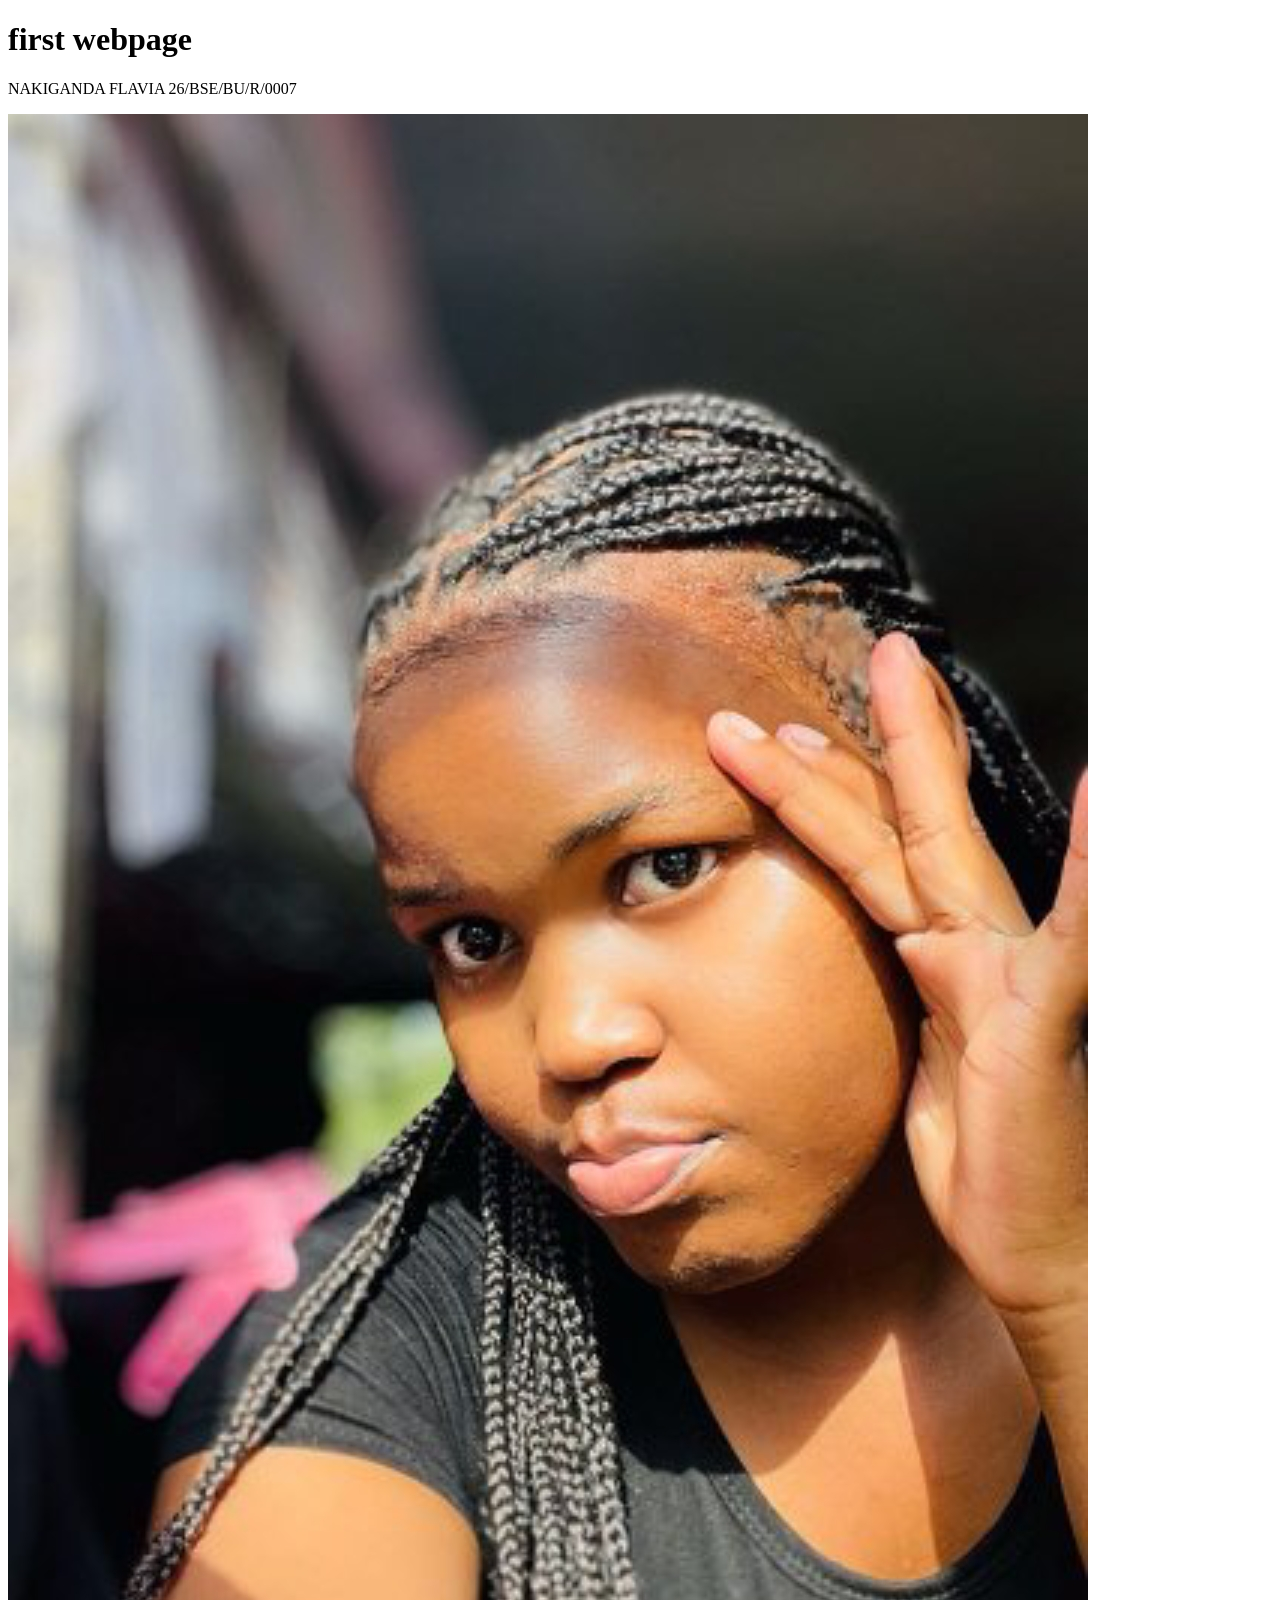
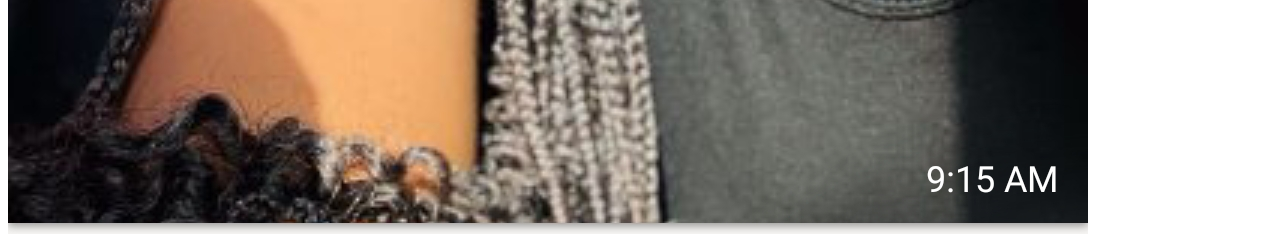
==== index.html @ 423d796c "Create index.html" ====
<!DOCTYPE html>
<html lang="en">
<head>
    <meta charset="UTF-8">
    <meta name="viewport" content="width=device-width, initial-scale=1.0">
    <title>This is my first webpage</title>
</head>
<body>
    <h1>first webpage</h1>
    <p>NAKIGANDA FLAVIA 26/BSE/BU/R/0007</p>
    <img src="Screenshot_20260908-115957.jpg"
    
</body>
</html>
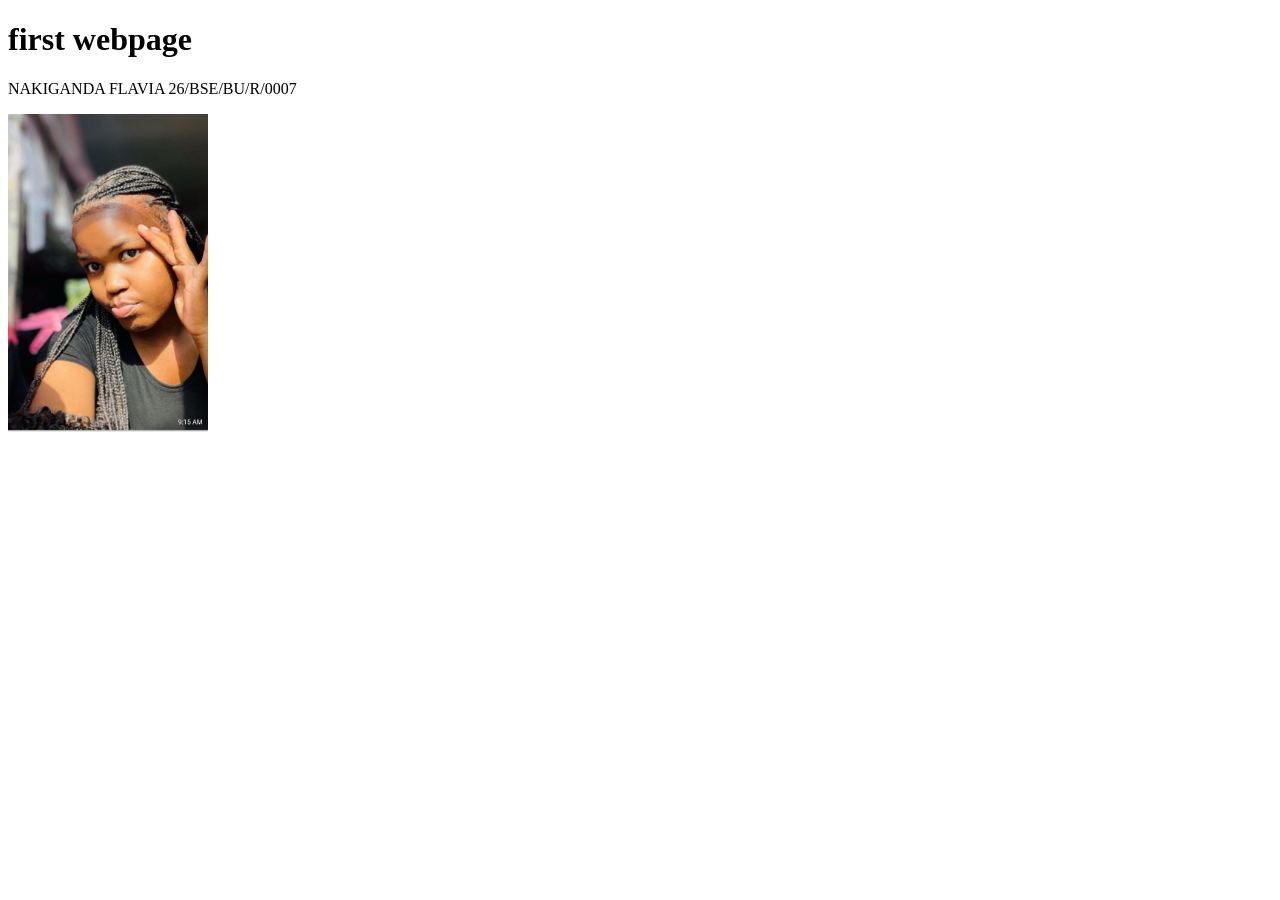
==== commit 5aef1d13: "Update index.html" ====
--- a/index.html
+++ b/index.html
@@ -8,7 +8,7 @@
 <body>
     <h1>first webpage</h1>
     <p>NAKIGANDA FLAVIA 26/BSE/BU/R/0007</p>
-    <img src="Screenshot_20260908-115957.jpg"
+    <img src="Screenshot_20260908-115957.jpg" width="200" length="200">
     
 </body>
 </html>
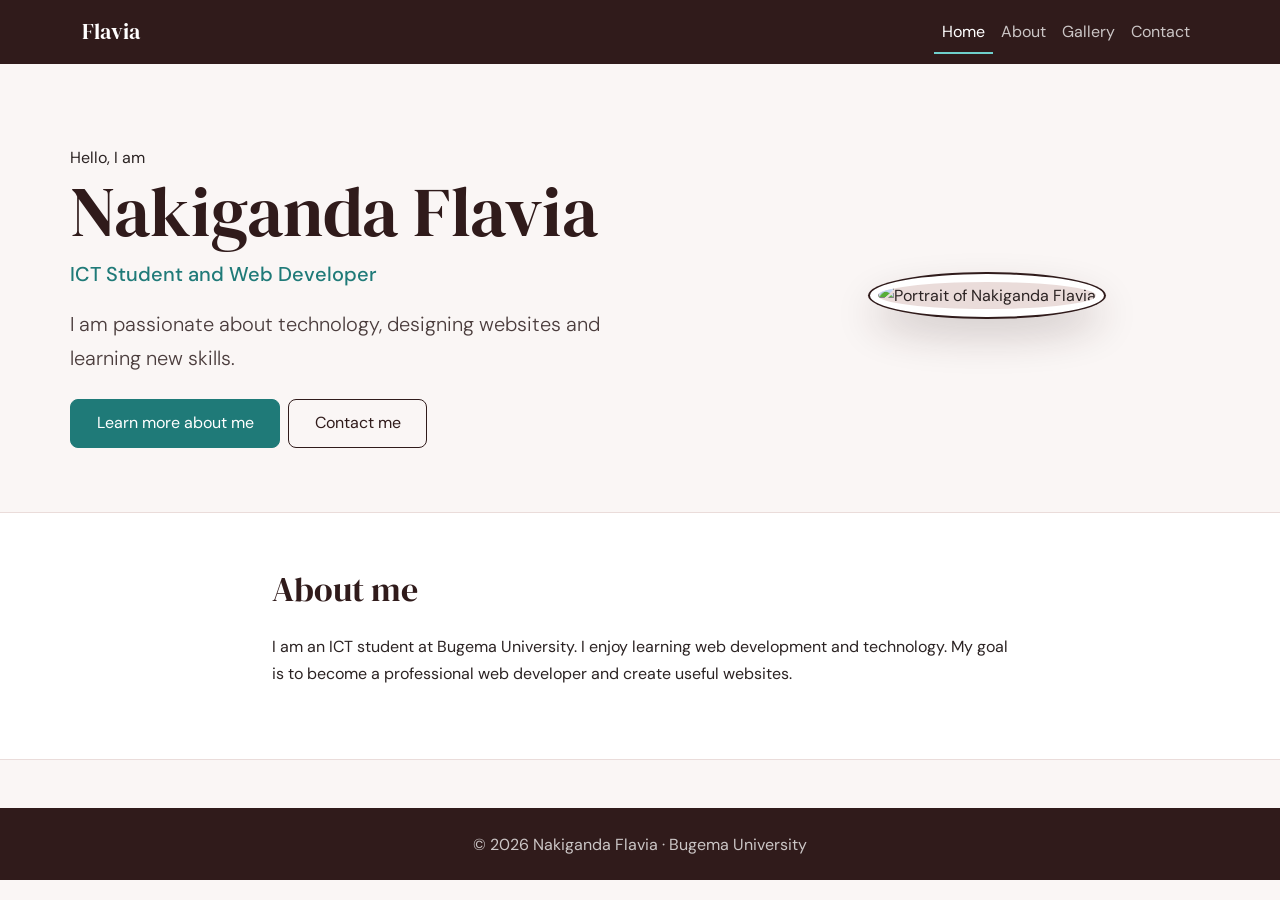
==== commit e88bfb97: "Add files via upload" ====
--- a/index.html
+++ b/index.html
@@ -1,14 +1,48 @@
-<!DOCTYPE html>
-<html lang="en">
-<head>
-    <meta charset="UTF-8">
-    <meta name="viewport" content="width=device-width, initial-scale=1.0">
-    <title>This is my first webpage</title>
-</head>
-<body>
-    <h1>first webpage</h1>
-    <p>NAKIGANDA FLAVIA 26/BSE/BU/R/0007</p>
-    <img src="Screenshot_20260908-115957.jpg" width="200" length="200">
-    
-</body>
+<!DOCTYPE html>
+<html lang="en">
+<head>
+<meta charset="UTF-8">
+<meta name="viewport" content="width=device-width, initial-scale=1.0">
+<title>Nakiganda Flavia | Portfolio</title>
+<link href="https://cdn.jsdelivr.net/npm/bootstrap@5.3.3/dist/css/bootstrap.min.css" rel="stylesheet">
+<link href="https://fonts.googleapis.com/css2?family=DM+Sans:wght@400;500;700&family=DM+Serif+Display&display=swap" rel="stylesheet">
+<link rel="stylesheet" href="style.css">
+</head>
+<body>
+<nav class="navbar navbar-expand-lg navbar-dark sticky-top">
+<div class="container">
+<a class="navbar-brand" href="index.html">Flavia</a>
+<button class="navbar-toggler" type="button" data-bs-toggle="collapse" data-bs-target="#menu" aria-controls="menu" aria-expanded="false" aria-label="Toggle navigation"><span class="navbar-toggler-icon"></span></button>
+<div class="collapse navbar-collapse" id="menu"><ul class="navbar-nav ms-auto"><li class="nav-item"><a class="nav-link active" href="index.html" aria-current="page">Home</a></li><li class="nav-item"><a class="nav-link" href="about.html">About</a></li><li class="nav-item"><a class="nav-link" href="gallery.html">Gallery</a></li><li class="nav-item"><a class="nav-link" href="contact.html">Contact</a></li></ul></div>
+</div>
+</nav>
+
+<header class="container hero">
+<div class="row align-items-center g-5">
+<div class="col-lg-7 order-2 order-lg-1">
+<p class="mb-1">Hello, I am</p>
+<h1>Nakiganda Flavia</h1>
+<p class="role">ICT Student and Web Developer</p>
+<p class="lead">I am passionate about technology, designing websites and learning new skills.</p>
+<div class="d-flex flex-wrap gap-2 mt-4">
+<a href="about.html" class="btn btn-teal">Learn more about me</a>
+<a href="contact.html" class="btn btn-line">Contact me</a>
+</div>
+</div>
+<div class="col-lg-5 order-1 order-lg-2 text-center">
+<img src="images/profile.jpg" class="portrait" alt="Portrait of Nakiganda Flavia">
+</div>
+</div>
+</header>
+<section class="band section" id="about">
+<div class="container">
+<div class="row justify-content-center"><div class="col-lg-8">
+<h2 class="section-title">About me</h2>
+<p>I am an ICT student at Bugema University. I enjoy learning web development and technology. My goal is to become a professional web developer and create useful websites.</p>
+</div></div>
+</div>
+</section>
+<footer><div class="container">&copy; 2026 Nakiganda Flavia &middot; Bugema University</div></footer>
+<script src="https://cdn.jsdelivr.net/npm/bootstrap@5.3.3/dist/js/bootstrap.bundle.min.js"></script>
+</body>
 </html>
--- a/style.css
+++ b/style.css
@@ -0,0 +1,34 @@
+:root{--ink:#301b1b;--ink-2:#6b4141;--teal:#1f7a78;--teal-d:#17605e;--paper:#faf6f5;--line:#eadcda}
+html{scroll-behavior:smooth}
+body{font-family:'DM Sans',system-ui,sans-serif;background:var(--paper);color:#2b2323;line-height:1.7}
+h1,h2,h3,h4{font-family:'DM Serif Display',Georgia,serif;color:var(--ink);font-weight:400}
+a{color:var(--teal)}
+.navbar{background:var(--ink)!important}
+.navbar-brand{font-family:'DM Serif Display',serif;font-size:1.4rem;color:#fff!important}
+.navbar .nav-link{color:rgba(255,255,255,.75);padding:.5rem 1rem}
+.navbar .nav-link:hover,.navbar .nav-link.active{color:#fff;box-shadow:inset 0 -2px 0 #6fd0cc}
+.btn-teal{background:var(--teal);border-color:var(--teal);color:#fff;padding:.7rem 1.6rem;border-radius:.5rem}
+.btn-teal:hover{background:var(--teal-d);border-color:var(--teal-d);color:#fff}
+.btn-line{border:1.5px solid var(--ink);color:var(--ink);padding:.7rem 1.6rem;border-radius:.5rem}
+.btn-line:hover{background:var(--ink);color:#fff}
+.hero{padding:5rem 0 4rem}
+.hero h1{font-size:clamp(2.6rem,6vw,4.4rem);line-height:1.05;margin-bottom:.5rem}
+.hero .role{font-size:1.25rem;color:var(--teal);font-weight:500}
+.hero p.lead{max-width:34rem;color:#4b3d3d}
+.portrait{width:min(300px,70vw);aspect-ratio:1;object-fit:cover;border-radius:50%;border:8px solid #fff;box-shadow:0 0 0 2px var(--ink),0 18px 40px rgba(48,27,27,.2);background:var(--line)}
+.section{padding:3.5rem 0}
+.section-title{font-size:2.1rem;margin-bottom:1.5rem}
+.band{background:#fff;border-top:1px solid var(--line);border-bottom:1px solid var(--line)}
+.skill{background:#fff;border:1px solid var(--line);border-left:5px solid var(--teal);border-radius:.6rem;padding:1.2rem 1.4rem;height:100%}
+.skill h5{font-family:'DM Sans',sans-serif;font-weight:700;color:var(--ink);margin-bottom:.3rem}
+.skill p{margin:0;color:#5a4a4a}
+.panel{background:#fff;border:1px solid var(--line);border-radius:1rem;padding:2rem;height:100%}
+.page-head{padding:3.5rem 0 1.5rem;text-align:center}
+.page-head h1{font-size:clamp(2.2rem,5vw,3.4rem)}
+.photo-card{border:1px solid var(--line);border-radius:.8rem;overflow:hidden;background:#fff;height:100%}
+.photo-card img{aspect-ratio:4/3;object-fit:cover;width:100%;background:var(--line)}
+.form-control:focus{border-color:var(--teal);box-shadow:0 0 0 .2rem rgba(31,122,120,.2)}
+.contact-list dt{color:var(--ink-2);font-size:.85rem;font-weight:700;margin-top:1rem}
+.contact-list dd{margin:0;word-break:break-word}
+footer{background:var(--ink);color:rgba(255,255,255,.75);padding:1.4rem 0;text-align:center;margin-top:3rem}
+a:focus-visible,.btn:focus-visible{outline:3px solid #6fd0cc;outline-offset:2px}
